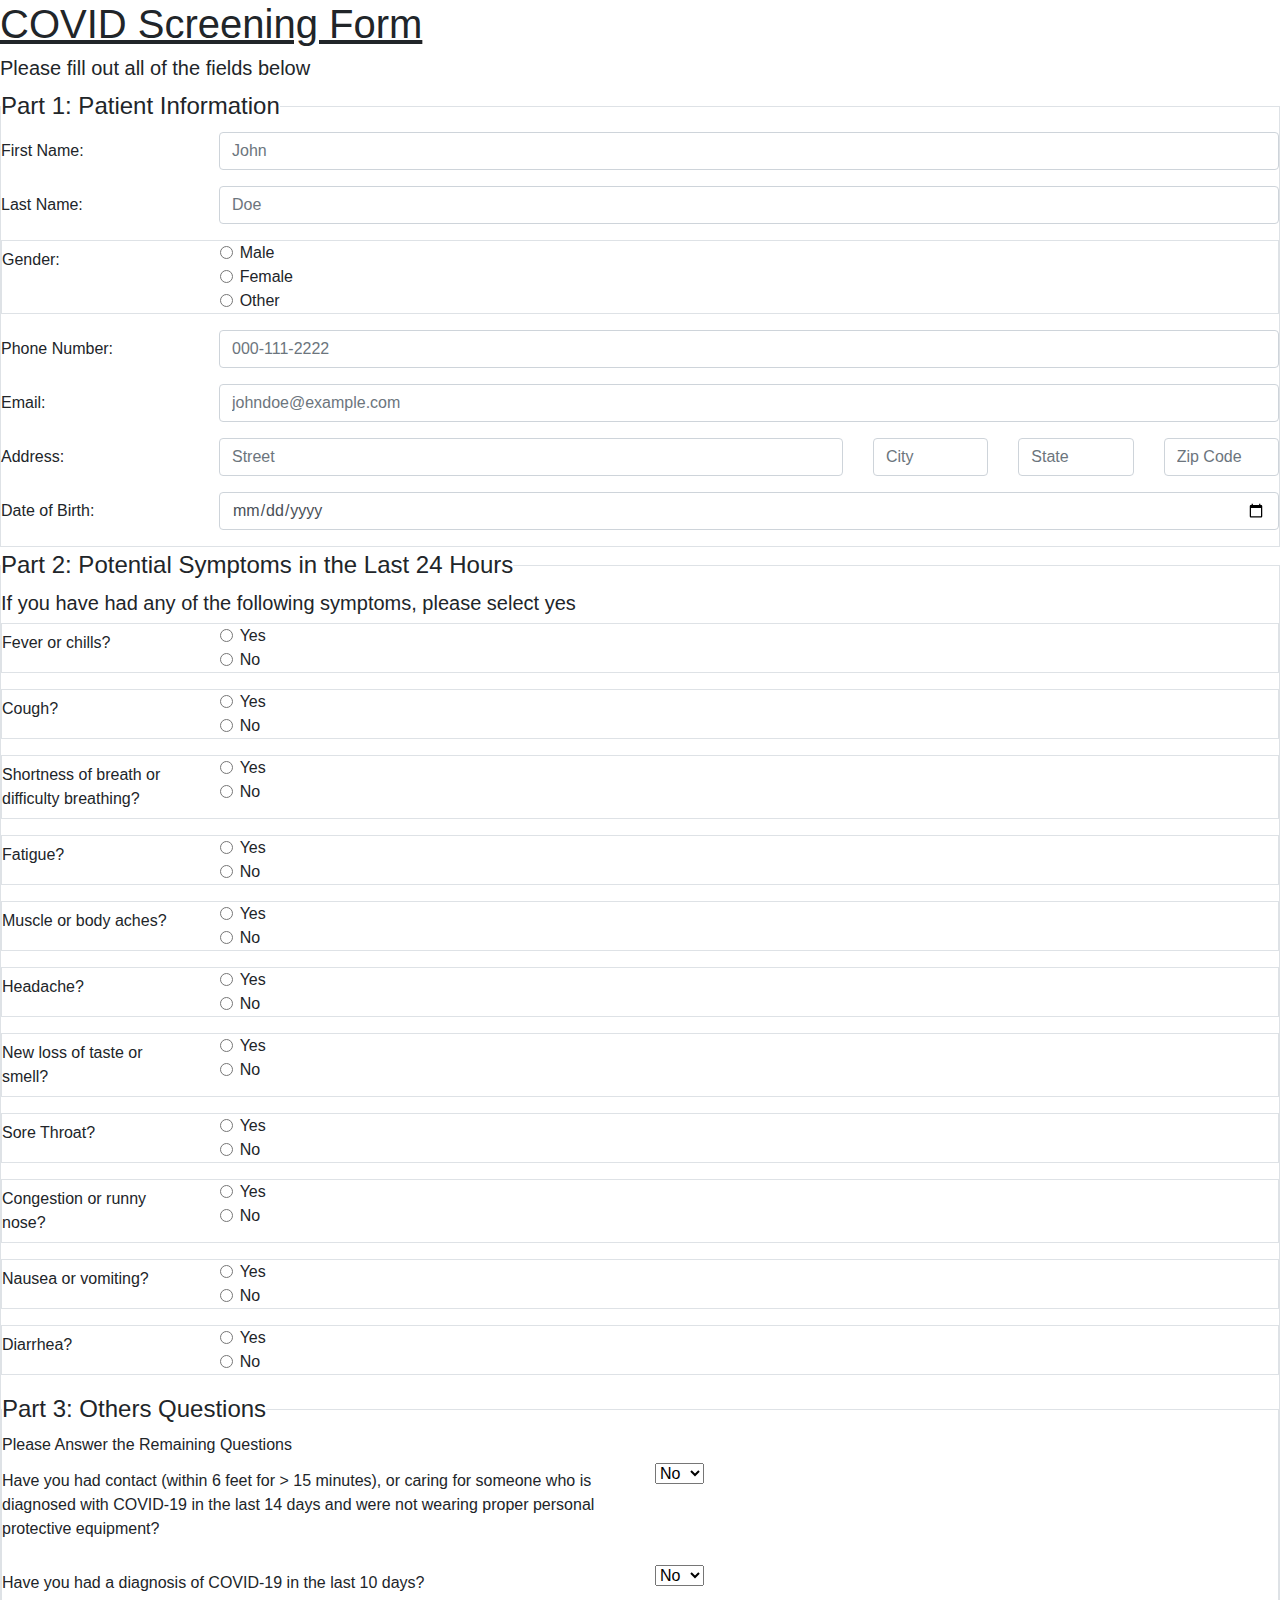
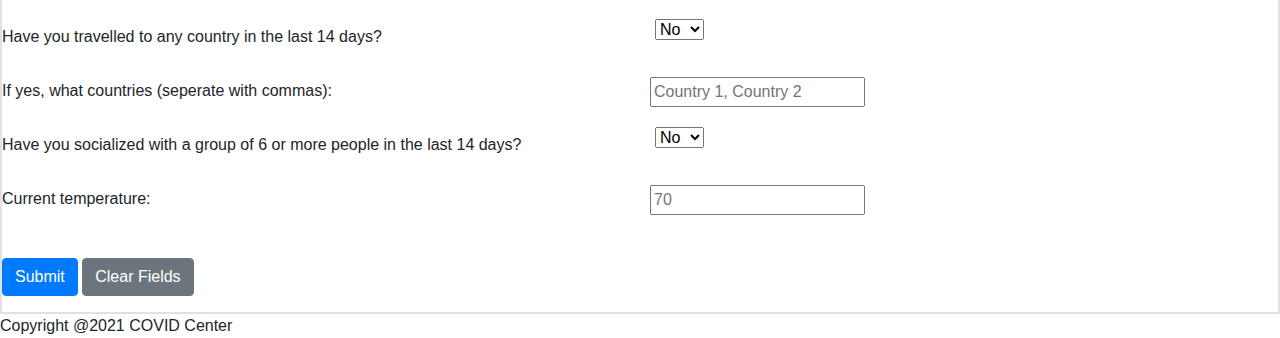
==== COVIDForm_CSSClasswork.html @ c00a3aeb "Create COVIDForm_CSSClasswork.html" ====
<!DOCTYPE html>
<html lang="en">
  <head>
    <title>COVID Center</title>
  </head>
  <body>
    <header>
      <h1><u>COVID Screening Form</u></h1>
      <link rel="stylesheet" href="https://stackpath.bootstrapcdn.com/bootstrap/4.3.1/css/bootstrap.min.css" integrity="sha384-ggOyR0iXCbMQv3Xipma34MD+dH/1fQ784/j6cY/iJTQUOhcWr7x9JvoRxT2MZw1T" crossorigin="anonymous">
    </header>

    <section>
      <h5>Please fill out all of the fields below</h5>
      <!-- <p id="paragraph1" style="font-family: tahoma; color: rgb(51, 7, 248)">
        This information will help determine whether you need to get tested,
        treated, or hospitalized.
      </p> -->
      <article>
        <form>
          <fieldset class="border">
            <legend class="w-auto">Part 1: Patient Information</legend>
            
            <div class="form-group row">
              <div class="col-sm-2">
                <label for="textFirstName" class="col-form-label">
                  <span>First Name: </span>
                </label>
              </div>
              <div class="col-sm-10">
                <input type="text" id="textFirstName" name="textFirstName" class="form-control" placeholder="John" required />
              </div>
            </div>

            <div class="form-group row">
              <div class="col-sm-2">
                <label for="textLastName" class="col-form-label">
                  <span>Last Name: </span>
                </label>
              </div>
              <div class="col-sm-10">
                <input type="text" id="textLastName" name="textLastName" class="form-control" placeholder="Doe" required/>
              </div>
            </div>

            <fieldset class="border form-group">
              <div class="row">
                <legend class="col-sm-2 col-form-label">Gender:</legend>
              
                <div class="col-sm-10">
                  <div class="form-check">
                    <input type="radio" id="rbMale" name="gender" value="male" class="form-check-input">
                    <label for="rbMale" class="form-check-label">Male</label>
                  </div>
                  
                  <div class="form-check">
                    <input type="radio" id="rbFemale" name="gender" value="female" class="form-check-input">
                    <label for="rbFemale" class="form-check-label"> Female </label>
                  </div>
                  
                  <div class="form-check">
                    <input type="radio" id="rbOther" name="gender" value="other" class="form-check-input">
                    <label for="rbOther"class="form-check-label">Other</label>
                  </div>
                </div>
              </div>
            </fieldset>

            <div class="row form-group">
              <label for="txtTel" class="col-sm-2 col-form-label">Phone Number:</label>

              <div class="col-sm-10">
                <input type="tel" id="txtTel" name="txtTel" pattern="[0-9]{3}-[0-9]{3}-[0-9]{4}" class="form-control" required placeholder="000-111-2222">
              </div>
            </div>

            <div class="row form-group">
              <label for="txtEmail" class="col-sm-2 col-form-label"> Email: </label>
              
              <div class="col-sm-10">
                <input type="email" id="txtEmail" name="txtEmail" required class="form-control" placeholder="johndoe@example.com">
              </div>
            </div>

            <div class="row form-group">
              <label for="txtStreet" class="col-sm-2 col-form-label">Address:</label>
              
              <div class="col-sm-12 col-md-6">
                <input type="text" id="txtStreet" name="txtStreet" class="form-control" required placeholder="Street">
              </div>

              <div class="col">
                <input type="text" id="txtCity" name="txtCity" class="form-control" required placeholder="City">
              </div>

              <div class="col">
                <input type="text" id="txtState" name="txtState" class="form-control" required placeholder="State">
              </div>

              <div class="col">
                <input type="text" id="txtZip" name="txtZip" class="form-control" required placeholder="Zip Code" pattern="[0-9]{5}">
              </div>
            </div>

            <div class="row form-group">
              <label for="txtDOB" class="col-sm-2 col-form-label"> Date of Birth: </label>

              <div class="col-sm-10">
                <input type="date" id="txtDOB" name="txtDOB" class="form-control" required>
              </div>
            </div>
          </fieldset>

          <fieldset class="border">
            <legend class="w-auto">Part 2: Potential Symptoms in the Last 24 Hours</legend>
            <h5>If you have had any of the following symptoms, please select yes</h5>
            
            <fieldset class="border form-group">
              <div class="row">
                <legend class="col-sm-2 col-form-label">Fever or chills?</legend>

                <div class="col-sm-10">
                  <div class="form-check">
                    <input type="radio" id="rbFeverYes" name="rbFeverYes" value="yes" class="form-check-input">
                    <label for="rbFeverYes" class="form-check-label">Yes</label>
                  </div>
            
                  <div class="form-check">
                    <input type="radio" id="rbFeverNo" name="rbFeverNo" value="no" class="form-check-input">
                    <label for="rbFeverNo" class="form-check-label">No</label>
                  </div>
                </div>
              </div>
            </fieldset>

            <fieldset class="border form-group">
              <div class="row">
                <legend class="col-sm-2 col-form-label">Cough?</legend>

                <div class="col-sm-10">
                  <div class="form-check">
                    <input type="radio" id="rbCoughYes" name="rbCoughYes" value="yes" class="form-check-input">
                    <label for="rbCoughYes" class="form-check-label">Yes</label>
                  </div>

                  <div class="form-check">
                    <input type="radio" id="rbCoughNo" name="rbCoughNo" value="no" class="form-check-input">
                    <label for="rbCoughNo" class="form-check-label">No</label>
                  </div>
                </div>
              </div>
            </fieldset>

            <fieldset class="border form-group">
              <div class="row">
                <legend class="col-sm-2 col-form-label">Shortness of breath or difficulty breathing?</legend>
          
                <div class="col-sm-10">
                  <div class="form-check">
                      <input type="radio" id="rbBreathingYes" name="rbBreathingYes" value="yes" class="form-check-input">
                      <label for="rbBreathingYes" class="form-check-label">Yes</label>
                  </div>
          
                  <div class="form-check">
                    <input type="radio" id="rbBreathingNo" name="rbBreathingNo" value="no" class="form-check-input">
                    <label for="rbBreathingNo" class="form-check-label">No</label>
                  </div>
                </div>
              </div>
            </fieldset>

            <fieldset class="border form-group">
              <div class="row">
                <legend class="col-sm-2 col-form-label">Fatigue?</legend>

                <div class="col-sm-10">
                  <div class="form-check">
                      <input type="radio" id="rbFatigueYes" name="rbFatigueYes" value="yes" class="form-check-input">
                      <label for="rbFatigueYes" class="form-check-label">Yes</label>
                  </div>
          
                  <div class="form-check">
                    <input type="radio" id="rbFatigueNo" name="rbFatigueNo" value="no" class="form-check-input">
                    <label for="rbFatigueNo" class="form-check-label">No</label>
                  </div>
                </div>
              </div>
            </fieldset>

            <fieldset class="border form-group">
              <div class="row">
                <legend class="col-sm-2 col-form-label">Muscle or body aches?</legend>
          
                <div class="col-sm-10">
                  <div class="form-check">
                      <input type="radio" id="rbAcheYes" name="rbAcheYes" value="yes" class="form-check-input">
                      <label for="rbAcheYes" class="form-check-label">Yes</label>
                  </div>
          
                  <div class="form-check">
                    <input type="radio" id="rbAcheNo" name="rbAcheNo" value="no" class="form-check-input">
                    <label for="rbAcheNo" class="form-check-label">No</label>
                  </div>
                </div>
              </div>
            </fieldset>

            <fieldset class="border form-group">
              <div class="row">
                <legend class="col-sm-2 col-form-label">Headache?</legend>

                <div class="col-sm-10">
                  <div class="form-check">
                      <input type="radio" id="rbHeadacheYes" name="rbHeadacheYes" value="yes" class="form-check-input">
                      <label for="rbHeadacheYes" class="form-check-label">Yes</label>
                  </div>
          
                  <div class="form-check">
                    <input type="radio" id="rbHeadacheNo" name="rbHeadacheNo" value="no" class="form-check-input">
                    <label for="rbHeadacheNo" class="form-check-label">No</label>
                  </div>
                </div>
              </div>
            </fieldset>

            <fieldset class="border form-group">
              <div class="row">
                <legend class="col-sm-2 col-form-label">New loss of taste or smell?</legend>
          
                <div class="col-sm-10">
                  <div class="form-check">
                      <input type="radio" id="rbSmellLossYes" name="rbSmellLossYes" value="yes" class="form-check-input">
                      <label for="rbSmellLossYes" class="form-check-label">Yes</label>
                  </div>
          
                  <div class="form-check">
                    <input type="radio" id="rbSmellLossNo" name="rbSmellLossNo" value="no" class="form-check-input">
                    <label for="rbSmellLossNo" class="form-check-label">No</label>
                  </div>
                </div>
              </div>
            </fieldset>
        
            <fieldset class="border form-group">
              <div class="row">
                <legend class="col-sm-2 col-form-label">Sore Throat?</legend>
          
                <div class="col-sm-10">
                  <div class="form-check">
                      <input type="radio" id="rbSoreThroatYes" name="rbSoreThroatYes" value="yes" class="form-check-input">
                      <label for="rbSoreThroatYes" class="form-check-label">Yes</label>
                  </div>
          
                  <div class="form-check">
                    <input type="radio" id="rbSoreThroatNo" name="rbSoreThroatNo" value="no" class="form-check-input">
                    <label for="rbSoreThroatNo" class="form-check-label">No</label>
                  </div>
                </div>
              </div>
            </fieldset>

            <fieldset class="border form-group">
              <div class="row">
                <legend class="col-sm-2 col-form-label">Congestion or runny nose?</legend>
          
                <div class="col-sm-10">
                  <div class="form-check">
                      <input type="radio" id="rbCongestionYes" name="rbCongestionYes" value="yes" class="form-check-input">
                      <label for="rbCongestionYes" class="form-check-label">Yes</label>
                  </div>
          
                  <div class="form-check">
                    <input type="radio" id="rbCongestionNo" name="rbCongestionNo" value="no" class="form-check-input">
                    <label for="rbCongestionNo" class="form-check-label">No</label>
                  </div>
                </div>
              </div>
            </fieldset>

            <fieldset class="border form-group">
              <div class="row">
                <legend class="col-sm-2 col-form-label" >Nausea or vomiting?</legend>
          
                <div class="col-sm-10">
                  <div class="form-check">
                      <input type="radio" id="rbNauseaYes" name="rbNauseaYes" value="yes" class="form-check-input">
                      <label for="rbNauseaYes" class="form-check-label">Yes</label>
                  </div>
          
                  <div class="form-check">
                    <input type="radio" id="rbNauseaNo" name="rbNauseaNo" value="no" class="form-check-input">
                    <label for="rbNauseaNo" class="form-check-label">No</label>
                  </div>
                </div>
              </div>
            </fieldset>

            <fieldset class="border form-group">
              <div class="row">
                <legend class="col-sm-2 col-form-label">Diarrhea?</legend>
          
                <div class="col-sm-10">
                  <div class="form-check">
                      <input type="radio" id="rbDiarrheaYes" name="rbDiarrheaYes" value="yes" class="form-check-input">
                      <label for="rbDiarrheaYes" class="form-check-label">Yes</label>
                  </div>
          
                  <div class="form-check">
                    <input type="radio" id="rbDiarrheaNo" name="rbDiarrheaNo" value="no" class="form-check-input">
                    <label for="rbDiarrheaNo" class="form-check-label">No</label>
                  </div>
                </div>
              </div>
            </fieldset>

          <fieldset class="border">
            <legend class="w-auto">Part 3: Others Questions</legend>
            <h6>Please Answer the Remaining Questions</h6>
            
            <div class="row form-group">
              <label for="ddContact" class="col-sm-6 col-form-label">
                Have you had contact (within 6 feet for > 15 minutes), or
                caring for someone who is diagnosed with COVID-19 in the last
                14 days and were not wearing proper personal protective
                equipment?
              </label>
              
              <div class="col-sm-6">
                
                <select id="ddContact" name="ddContact" class="form-label">
                  <option value="No" selected>No</option>
                  <option value="Yes">Yes</option>
                </select>
              </div>
            </div>

            <div class="row form-group">
              <label for="ddDiagnosis" class="col-sm-6 col-form-label"> 
                Have you had a diagnosis of COVID-19 in the last 10 days? 
              </label>
              
              <div class="col-sm-6">
                <select id="ddDiagnosis" name="ddDiagnosis" class="form-label">
                  <option value="No" selected>No</option>
                  <option value="Yes">Yes</option>
                </select>
              </div>
            </div>

            <div class="row form-group">
              <!-- Label goes here -->
              <label for="ddTravel" class="col-sm-6 col-form-label">
                Have you travelled to any country in the last 14 days?
              </label>
              
              <div class="col-sm-6">
                <!-- input goes here -->
                <select id="ddTravel" name="ddTravel" class="form-label">
                  <option value="No" selected>No</option>
                  <option value="Yes">Yes</option>
                </select>
              </div>
            </div>

            <div class="row form-group">
              <!-- Label goes here -->
              <label for="txtCountry" class="col-sm-6 col-form-label">
                If yes, what countries (seperate with commas):
              </label>
              
              <div class="col-sm-6">
                <!-- input goes here -->
                <div class="col-sm-6">
                  <input type="text" id="txtCountry" name="txtCountry" class="form-check-input" required placeholder="Country 1, Country 2">
                </div>
              </div>
            </div>

            <div class="row form-group">
              <!-- Label goes here -->
              <label for="ddSocialize" class="col-sm-6 col-form-label">
                Have you socialized with a group of 6 or more people in the
                last 14 days?
              </label>
              
              <div class="col-sm-6">
                <!-- input goes here -->
                <select id="ddSocialize" name="ddSocialize" class="form-label">
                  <option value="No" selected>No</option>
                  <option value="Yes">Yes</option>
                </select>
              </div>
            </div>

            <div class="row form-group">
              <!-- Label goes here -->
              <label for="txtTemperature" class="col-sm-6 col-form-label">
                Current temperature:
              </label>
              
              <div class="col-sm-6">
                <!-- input goes here -->
                <div class="col-sm-6">
                  <input type="text" id="txtTemperature" name="txtTemperature" class="form-check-input" required placeholder="70">
                </div>
              </div>
            </div>

          <p>
            <br>
            <button type="submit" class="btn btn-primary">Submit</button>
            <input type="reset" value="Clear Fields" class="btn btn-secondary">
            <br />
          </p>
        </form>
      </article>
    </section>
    <footer>Copyright @2021 COVID Center</footer>
	<script src="https://stackpath.bootstrapcdn.com/bootstrap/4.3.1/js/bootstrap.min.js" integrity="sha384-JjSmVgyd0p3pXB1rRibZUAYoIIy6OrQ6VrjIEaFf/nJGzIxFDsf4x0xIM+B07jRM" crossorigin="anonymous"></script>
	<script src="https://code.jquery.com/jquery-3.3.1.slim.min.js" integrity="sha384-q8i/X+965DzO0rT7abK41JStQIAqVgRVzpbzo5smXKp4YfRvH+8abtTE1Pi6jizo" crossorigin="anonymous"></script>
	<script src="https://cdnjs.cloudflare.com/ajax/libs/popper.js/1.14.7/umd/popper.min.js" integrity="sha384-UO2eT0CpHqdSJQ6hJty5KVphtPhzWj9WO1clHTMGa3JDZwrnQq4sF86dIHNDz0W1" crossorigin="anonymous"></script>

  </body>
</html>
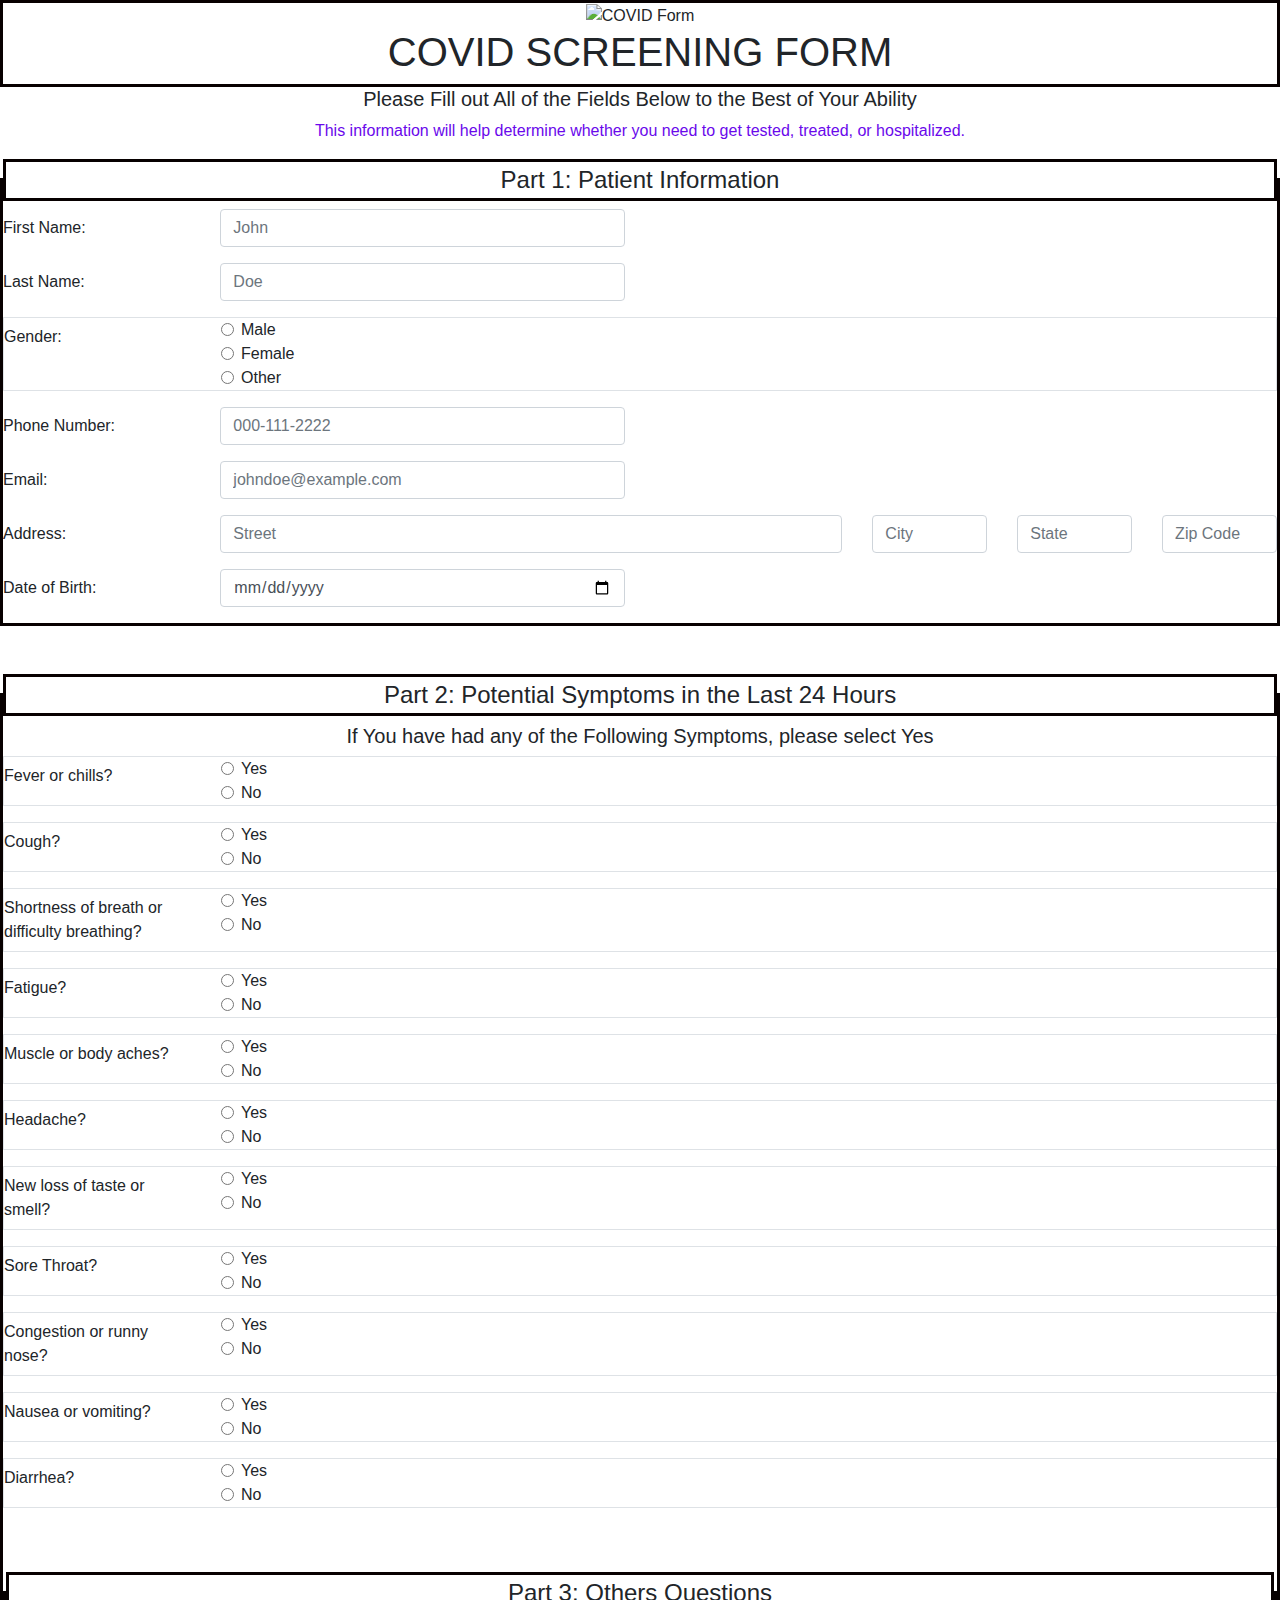
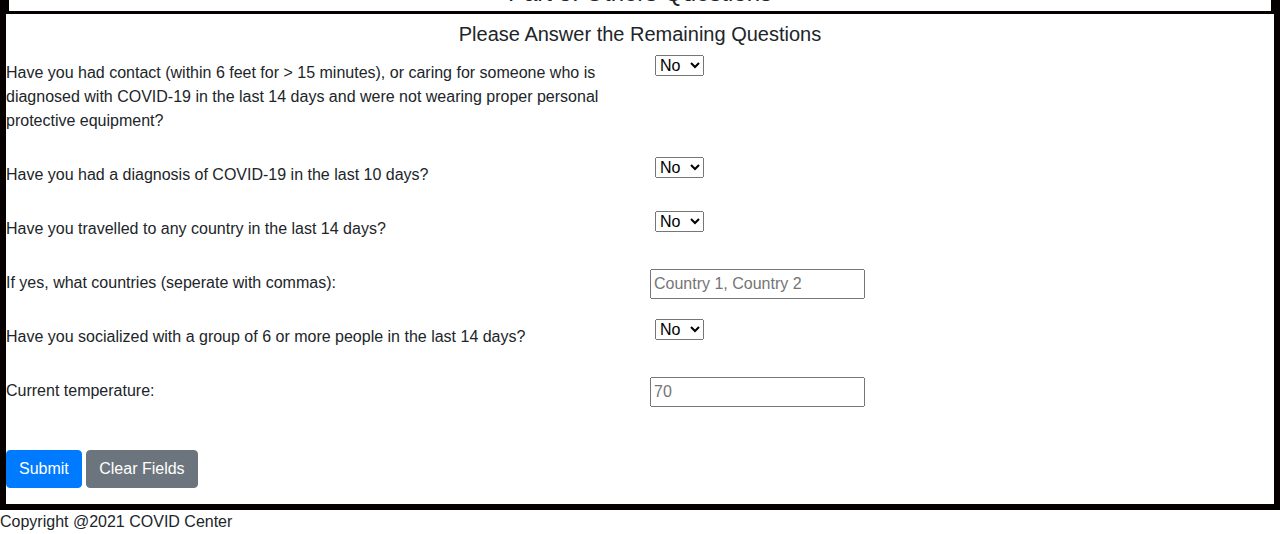
==== commit 9681afd1: "Update COVIDForm_CSSClasswork.html" ====
--- a/COVIDForm_CSSClasswork.html
+++ b/COVIDForm_CSSClasswork.html
@@ -1,24 +1,38 @@
 <!DOCTYPE html>
 <html lang="en">
   <head>
-    <title>COVID Center</title>
+    <title >COVID Center</title>
+    <style>
+      .centerText {
+        text-align: center;
+      }
+      .addBorder {
+        border: 3px solid rgb(7, 0, 0);
+      }
+    </style>
   </head>
   <body>
+
     <header>
-      <h1><u>COVID Screening Form</u></h1>
+      <div class="centerText addBorder">
+        <img src="https://img.icons8.com/bubbles/2x/form.png" alt="COVID Form">
+        <h1>COVID SCREENING FORM</h1>
+      </div>
       <link rel="stylesheet" href="https://stackpath.bootstrapcdn.com/bootstrap/4.3.1/css/bootstrap.min.css" integrity="sha384-ggOyR0iXCbMQv3Xipma34MD+dH/1fQ784/j6cY/iJTQUOhcWr7x9JvoRxT2MZw1T" crossorigin="anonymous">
     </header>
 
     <section>
-      <h5>Please fill out all of the fields below</h5>
-      <!-- <p id="paragraph1" style="font-family: tahoma; color: rgb(51, 7, 248)">
-        This information will help determine whether you need to get tested,
-        treated, or hospitalized.
-      </p> -->
+      <div class="centerText">
+        <h5>Please Fill out All of the Fields Below to the Best of Your Ability</h5>
+        <p id="paragraph1" style="color: rgb(106, 8, 235)">
+          This information will help determine whether you need to get tested,
+          treated, or hospitalized.
+        </p>
+      </div>
       <article>
         <form>
-          <fieldset class="border">
-            <legend class="w-auto">Part 1: Patient Information</legend>
+          <fieldset class="addBorder">
+            <legend class="centerText addBorder">Part 1: Patient Information</legend>
             
             <div class="form-group row">
               <div class="col-sm-2">
@@ -26,7 +40,7 @@
                   <span>First Name: </span>
                 </label>
               </div>
-              <div class="col-sm-10">
+              <div class="col-sm-4">
                 <input type="text" id="textFirstName" name="textFirstName" class="form-control" placeholder="John" required />
               </div>
             </div>
@@ -37,7 +51,7 @@
                   <span>Last Name: </span>
                 </label>
               </div>
-              <div class="col-sm-10">
+              <div class="col-sm-4">
                 <input type="text" id="textLastName" name="textLastName" class="form-control" placeholder="Doe" required/>
               </div>
             </div>
@@ -46,7 +60,7 @@
               <div class="row">
                 <legend class="col-sm-2 col-form-label">Gender:</legend>
               
-                <div class="col-sm-10">
+                <div class="col-sm-4">
                   <div class="form-check">
                     <input type="radio" id="rbMale" name="gender" value="male" class="form-check-input">
                     <label for="rbMale" class="form-check-label">Male</label>
@@ -68,7 +82,7 @@
             <div class="row form-group">
               <label for="txtTel" class="col-sm-2 col-form-label">Phone Number:</label>
 
-              <div class="col-sm-10">
+              <div class="col-sm-4">
                 <input type="tel" id="txtTel" name="txtTel" pattern="[0-9]{3}-[0-9]{3}-[0-9]{4}" class="form-control" required placeholder="000-111-2222">
               </div>
             </div>
@@ -76,7 +90,7 @@
             <div class="row form-group">
               <label for="txtEmail" class="col-sm-2 col-form-label"> Email: </label>
               
-              <div class="col-sm-10">
+              <div class="col-sm-4">
                 <input type="email" id="txtEmail" name="txtEmail" required class="form-control" placeholder="johndoe@example.com">
               </div>
             </div>
@@ -104,21 +118,22 @@
             <div class="row form-group">
               <label for="txtDOB" class="col-sm-2 col-form-label"> Date of Birth: </label>
 
-              <div class="col-sm-10">
+              <div class="col-sm-4">
                 <input type="date" id="txtDOB" name="txtDOB" class="form-control" required>
               </div>
             </div>
           </fieldset>
 
-          <fieldset class="border">
-            <legend class="w-auto">Part 2: Potential Symptoms in the Last 24 Hours</legend>
-            <h5>If you have had any of the following symptoms, please select yes</h5>
+          <br> <br>
+          <fieldset class="addBorder">
+            <legend class="centerText addBorder">Part 2: Potential Symptoms in the Last 24 Hours</legend>
+            <h5 class="centerText">If You have had any of the Following Symptoms, please select Yes</h5>
             
             <fieldset class="border form-group">
               <div class="row">
                 <legend class="col-sm-2 col-form-label">Fever or chills?</legend>
 
-                <div class="col-sm-10">
+                <div class="col-sm-4">
                   <div class="form-check">
                     <input type="radio" id="rbFeverYes" name="rbFeverYes" value="yes" class="form-check-input">
                     <label for="rbFeverYes" class="form-check-label">Yes</label>
@@ -136,7 +151,7 @@
               <div class="row">
                 <legend class="col-sm-2 col-form-label">Cough?</legend>
 
-                <div class="col-sm-10">
+                <div class="col-sm-4">
                   <div class="form-check">
                     <input type="radio" id="rbCoughYes" name="rbCoughYes" value="yes" class="form-check-input">
                     <label for="rbCoughYes" class="form-check-label">Yes</label>
@@ -154,7 +169,7 @@
               <div class="row">
                 <legend class="col-sm-2 col-form-label">Shortness of breath or difficulty breathing?</legend>
           
-                <div class="col-sm-10">
+                <div class="col-sm-4">
                   <div class="form-check">
                       <input type="radio" id="rbBreathingYes" name="rbBreathingYes" value="yes" class="form-check-input">
                       <label for="rbBreathingYes" class="form-check-label">Yes</label>
@@ -172,7 +187,7 @@
               <div class="row">
                 <legend class="col-sm-2 col-form-label">Fatigue?</legend>
 
-                <div class="col-sm-10">
+                <div class="col-sm-4">
                   <div class="form-check">
                       <input type="radio" id="rbFatigueYes" name="rbFatigueYes" value="yes" class="form-check-input">
                       <label for="rbFatigueYes" class="form-check-label">Yes</label>
@@ -190,7 +205,7 @@
               <div class="row">
                 <legend class="col-sm-2 col-form-label">Muscle or body aches?</legend>
           
-                <div class="col-sm-10">
+                <div class="col-sm-4">
                   <div class="form-check">
                       <input type="radio" id="rbAcheYes" name="rbAcheYes" value="yes" class="form-check-input">
                       <label for="rbAcheYes" class="form-check-label">Yes</label>
@@ -208,7 +223,7 @@
               <div class="row">
                 <legend class="col-sm-2 col-form-label">Headache?</legend>
 
-                <div class="col-sm-10">
+                <div class="col-sm-4">
                   <div class="form-check">
                       <input type="radio" id="rbHeadacheYes" name="rbHeadacheYes" value="yes" class="form-check-input">
                       <label for="rbHeadacheYes" class="form-check-label">Yes</label>
@@ -226,7 +241,7 @@
               <div class="row">
                 <legend class="col-sm-2 col-form-label">New loss of taste or smell?</legend>
           
-                <div class="col-sm-10">
+                <div class="col-sm-4">
                   <div class="form-check">
                       <input type="radio" id="rbSmellLossYes" name="rbSmellLossYes" value="yes" class="form-check-input">
                       <label for="rbSmellLossYes" class="form-check-label">Yes</label>
@@ -244,7 +259,7 @@
               <div class="row">
                 <legend class="col-sm-2 col-form-label">Sore Throat?</legend>
           
-                <div class="col-sm-10">
+                <div class="col-sm-4">
                   <div class="form-check">
                       <input type="radio" id="rbSoreThroatYes" name="rbSoreThroatYes" value="yes" class="form-check-input">
                       <label for="rbSoreThroatYes" class="form-check-label">Yes</label>
@@ -262,7 +277,7 @@
               <div class="row">
                 <legend class="col-sm-2 col-form-label">Congestion or runny nose?</legend>
           
-                <div class="col-sm-10">
+                <div class="col-sm-4">
                   <div class="form-check">
                       <input type="radio" id="rbCongestionYes" name="rbCongestionYes" value="yes" class="form-check-input">
                       <label for="rbCongestionYes" class="form-check-label">Yes</label>
@@ -280,7 +295,7 @@
               <div class="row">
                 <legend class="col-sm-2 col-form-label" >Nausea or vomiting?</legend>
           
-                <div class="col-sm-10">
+                <div class="col-sm-4">
                   <div class="form-check">
                       <input type="radio" id="rbNauseaYes" name="rbNauseaYes" value="yes" class="form-check-input">
                       <label for="rbNauseaYes" class="form-check-label">Yes</label>
@@ -298,7 +313,7 @@
               <div class="row">
                 <legend class="col-sm-2 col-form-label">Diarrhea?</legend>
           
-                <div class="col-sm-10">
+                <div class="col-sm-4">
                   <div class="form-check">
                       <input type="radio" id="rbDiarrheaYes" name="rbDiarrheaYes" value="yes" class="form-check-input">
                       <label for="rbDiarrheaYes" class="form-check-label">Yes</label>
@@ -312,9 +327,10 @@
               </div>
             </fieldset>
 
-          <fieldset class="border">
-            <legend class="w-auto">Part 3: Others Questions</legend>
-            <h6>Please Answer the Remaining Questions</h6>
+          <br> <br>
+          <fieldset class="addBorder">
+            <legend class="centerText addBorder">Part 3: Others Questions</legend>
+            <h5 class="centerText">Please Answer the Remaining Questions</h5>
             
             <div class="row form-group">
               <label for="ddContact" class="col-sm-6 col-form-label">
@@ -325,7 +341,6 @@
               </label>
               
               <div class="col-sm-6">
-                
                 <select id="ddContact" name="ddContact" class="form-label">
                   <option value="No" selected>No</option>
                   <option value="Yes">Yes</option>
@@ -347,13 +362,11 @@
             </div>
 
             <div class="row form-group">
-              <!-- Label goes here -->
               <label for="ddTravel" class="col-sm-6 col-form-label">
                 Have you travelled to any country in the last 14 days?
               </label>
               
               <div class="col-sm-6">
-                <!-- input goes here -->
                 <select id="ddTravel" name="ddTravel" class="form-label">
                   <option value="No" selected>No</option>
                   <option value="Yes">Yes</option>
@@ -362,13 +375,11 @@
             </div>
 
             <div class="row form-group">
-              <!-- Label goes here -->
               <label for="txtCountry" class="col-sm-6 col-form-label">
                 If yes, what countries (seperate with commas):
               </label>
               
               <div class="col-sm-6">
-                <!-- input goes here -->
                 <div class="col-sm-6">
                   <input type="text" id="txtCountry" name="txtCountry" class="form-check-input" required placeholder="Country 1, Country 2">
                 </div>
@@ -376,14 +387,12 @@
             </div>
 
             <div class="row form-group">
-              <!-- Label goes here -->
               <label for="ddSocialize" class="col-sm-6 col-form-label">
                 Have you socialized with a group of 6 or more people in the
                 last 14 days?
               </label>
               
               <div class="col-sm-6">
-                <!-- input goes here -->
                 <select id="ddSocialize" name="ddSocialize" class="form-label">
                   <option value="No" selected>No</option>
                   <option value="Yes">Yes</option>
@@ -392,13 +401,11 @@
             </div>
 
             <div class="row form-group">
-              <!-- Label goes here -->
               <label for="txtTemperature" class="col-sm-6 col-form-label">
                 Current temperature:
               </label>
               
               <div class="col-sm-6">
-                <!-- input goes here -->
                 <div class="col-sm-6">
                   <input type="text" id="txtTemperature" name="txtTemperature" class="form-check-input" required placeholder="70">
                 </div>
